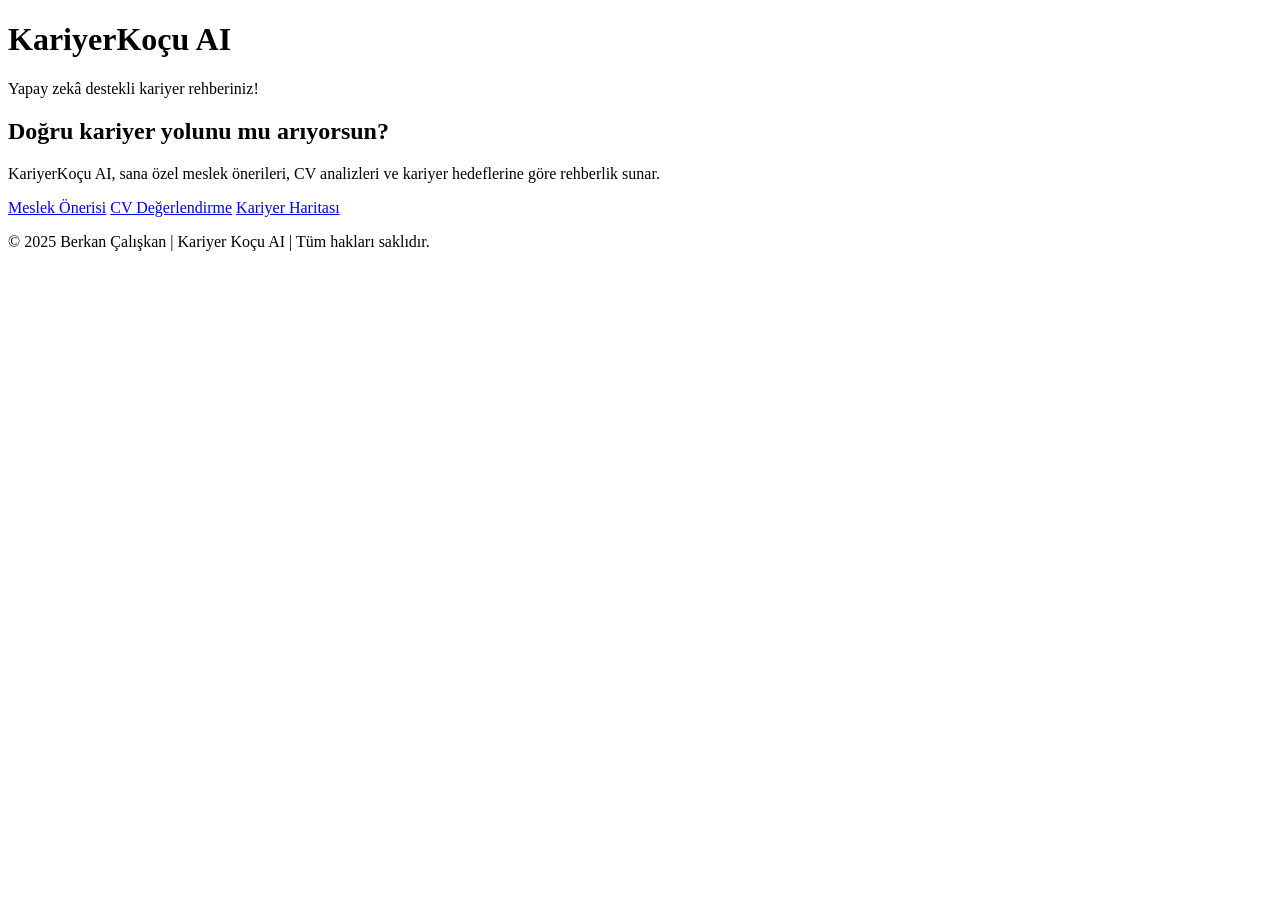
==== index.html @ 71097b5d "Create index.html" ====
<!DOCTYPE html>
<html lang="tr">
<head>
    <meta charset="UTF-8" />
    <meta name="viewport" content="width=device-width, initial-scale=1.0" />
    <title>KariyerKoçu AI</title>
    <link rel="stylesheet" href="style.css" />
    <link href="https://fonts.googleapis.com/css2?family=Inter:wght@400;600&display=swap" rel="stylesheet" />
</head>
<body>
    <header>
        <div class="container">
            <h1>KariyerKoçu AI</h1>
            <p>Yapay zekâ destekli kariyer rehberiniz!</p>
        </div>
    </header>
    <main class="container">
        <section class="intro">
            <h2>Doğru kariyer yolunu mu arıyorsun?</h2>
            <p>KariyerKoçu AI, sana özel meslek önerileri, CV analizleri ve kariyer hedeflerine göre rehberlik sunar.</p>
        </section>

        <section class="buttons">
        <a href="career-suggestion.html" class="btn">Meslek Önerisi</a>
        <a href="cv-analyze.html" class="btn">CV Değerlendirme</a>
        <a href="career-map.html" class="btn">Kariyer Haritası</a>
        </section>
    </main>
    <footer>
        <div class="container">
            <p>&copy; 2025 Berkan Çalışkan | Kariyer Koçu  AI | Tüm hakları saklıdır.</p>
        </div>
        <!--Start of Tawk.to Script-->
<script type="text/javascript">
    var Tawk_API=Tawk_API||{}, Tawk_LoadStart=new Date();
    (function(){
    var s1=document.createElement("script"),s0=document.getElementsByTagName("script")[0];
    s1.async=true;
    s1.src='https://embed.tawk.to/67fcef137ef95219100c37df/1ioq0bpc6';
    s1.charset='UTF-8';
    s1.setAttribute('crossorigin','*');
    s0.parentNode.insertBefore(s1,s0);
    })();
    </script>
    <!--End of Tawk.to Script-->
    </footer>
    <script src="js/ai-helper.js"></script>
</body>
</html>
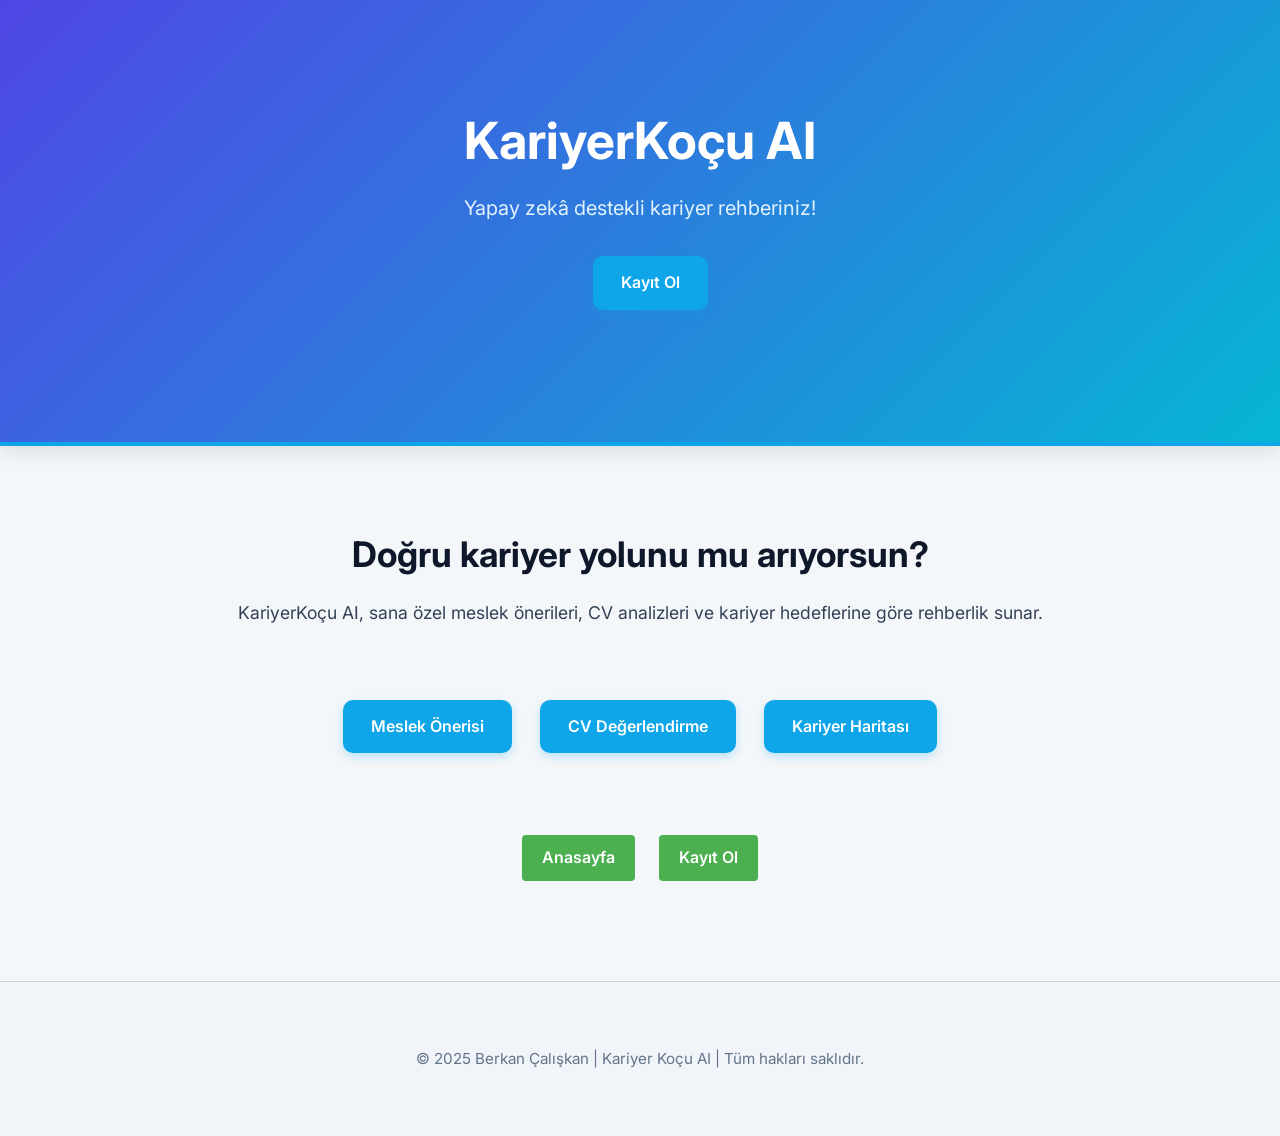
==== commit 199a14ac: "index.html" ====
--- a/index.html
+++ b/index.html
@@ -1,49 +1,89 @@
 <!DOCTYPE html>
 <html lang="tr">
 <head>
-    <meta charset="UTF-8" />
-    <meta name="viewport" content="width=device-width, initial-scale=1.0" />
-    <title>KariyerKoçu AI</title>
-    <link rel="stylesheet" href="style.css" />
-    <link href="https://fonts.googleapis.com/css2?family=Inter:wght@400;600&display=swap" rel="stylesheet" />
+  <meta charset="UTF-8" />
+  <meta name="viewport" content="width=device-width, initial-scale=1.0" />
+  <title>KariyerKoçu AI</title>
+  <link rel="stylesheet" href="style.css" />
+  <link href="https://fonts.googleapis.com/css2?family=Inter:wght@400;600&display=swap" rel="stylesheet" />
+  <style>
+    /* Basit buton stili örneği */
+    .nav-btns {
+      text-align: center;
+      margin-top: 20px;
+    }
+    .nav-btns a {
+      display: inline-block;
+      margin: 0 10px;
+      padding: 10px 20px;
+      background-color: #4CAF50;
+      color: #fff;
+      text-decoration: none;
+      border-radius: 4px;
+      font-weight: 600;
+    }
+    .nav-btns a:hover {
+      background-color: #45a049;
+    }
+  </style>
 </head>
 <body>
-    <header>
+  <header>
+    <div class="container">
+      <h1>KariyerKoçu AI</h1>
+      <p>Yapay zekâ destekli kariyer rehberiniz!</p>
+      <!-- Navigasyon Menüsü -->
+      <nav>
         <div class="container">
-            <h1>KariyerKoçu AI</h1>
-            <p>Yapay zekâ destekli kariyer rehberiniz!</p>
+          <ul>
+            <a href="register.html" class="btn">Kayıt Ol</a>
+          </ul>
         </div>
-    </header>
-    <main class="container">
-        <section class="intro">
-            <h2>Doğru kariyer yolunu mu arıyorsun?</h2>
-            <p>KariyerKoçu AI, sana özel meslek önerileri, CV analizleri ve kariyer hedeflerine göre rehberlik sunar.</p>
-        </section>
-
-        <section class="buttons">
-        <a href="career-suggestion.html" class="btn">Meslek Önerisi</a>
-        <a href="cv-analyze.html" class="btn">CV Değerlendirme</a>
-        <a href="career-map.html" class="btn">Kariyer Haritası</a>
-        </section>
-    </main>
-    <footer>
-        <div class="container">
-            <p>&copy; 2025 Berkan Çalışkan | Kariyer Koçu  AI | Tüm hakları saklıdır.</p>
-        </div>
-        <!--Start of Tawk.to Script-->
-<script type="text/javascript">
-    var Tawk_API=Tawk_API||{}, Tawk_LoadStart=new Date();
-    (function(){
-    var s1=document.createElement("script"),s0=document.getElementsByTagName("script")[0];
-    s1.async=true;
-    s1.src='https://embed.tawk.to/67fcef137ef95219100c37df/1ioq0bpc6';
-    s1.charset='UTF-8';
-    s1.setAttribute('crossorigin','*');
-    s0.parentNode.insertBefore(s1,s0);
-    })();
+      </nav>
+    </div>
+  </header>
+  
+  <main class="container">
+    <section class="intro">
+      <h2>Doğru kariyer yolunu mu arıyorsun?</h2>
+      <p>KariyerKoçu AI, sana özel meslek önerileri, CV analizleri ve kariyer hedeflerine göre rehberlik sunar.</p>
+    </section>
+    
+    <!-- İşlevsel Butonlar -->
+    <section class="buttons">
+      <a href="career-suggestion.html" class="btn">Meslek Önerisi</a>
+      <a href="cv-analyze.html" class="btn">CV Değerlendirme</a>
+      <a href="career-map.html" class="btn">Kariyer Haritası</a>
+    </section>
+    
+    <!-- Anasayfa ve Kayıt Ol Butonları (Alternatif navigasyon, örneğin sayfa ortasında) -->
+    <section class="nav-btns">
+      <a href="index.html">Anasayfa</a>
+      <a href="register.html">Kayıt Ol</a>
+    </section>
+    
+    <!-- Diğer sayfa içerikleri (Hakkımızda, Vizyon & Misyon, vs.) buraya eklenebilir -->
+  </main>
+  
+  <footer>
+    <div class="container">
+      <p>&copy; 2025 Berkan Çalışkan | Kariyer Koçu AI | Tüm hakları saklıdır.</p>
+    </div>
+    <!-- Tawk.to Canlı Destek Script -->
+    <script type="text/javascript">
+      var Tawk_API = Tawk_API || {},
+        Tawk_LoadStart = new Date();
+      (function () {
+        var s1 = document.createElement("script"),
+          s0 = document.getElementsByTagName("script")[0];
+        s1.async = true;
+        s1.src = 'https://embed.tawk.to/67fcef137ef95219100c37df/1ioq0bpc6';
+        s1.charset = 'UTF-8';
+        s1.setAttribute('crossorigin', '*');
+        s0.parentNode.insertBefore(s1, s0);
+      })();
     </script>
-    <!--End of Tawk.to Script-->
-    </footer>
-    <script src="js/ai-helper.js"></script>
+  </footer>
+  <script src="js/ai-helper.js"></script>
 </body>
 </html>
--- a/style.css
+++ b/style.css
@@ -0,0 +1,249 @@
+/* ========== Global Styles ========== */
+body {
+    font-family: 'Inter', sans-serif;
+    margin: 0;
+    padding: 0;
+    background-color: #f4f7fa;
+    color: #1e293b;
+    line-height: 1.6;
+  }
+  
+  .container {
+    max-width: 1100px;
+    margin: 0 auto;
+    padding: 20px 40px;
+    box-sizing: border-box;
+  }
+  
+  /* ========== Header ========== */
+  header {
+    background: linear-gradient(135deg, #4f46e5, #06b6d4);
+    color: #ffffff;
+    text-align: center;
+    padding: 80px 20px;
+    border-bottom: 4px solid #0ea5e9;
+    box-shadow: 0 6px 18px rgba(0, 0, 0, 0.1);
+  }
+  
+  header h1 {
+    font-size: 3.2rem;
+    margin: 0 0 10px;
+    font-weight: 700;
+  }
+  
+  header p {
+    font-size: 1.25rem;
+    margin: 0;
+    color: #e0f2fe;
+  }
+  
+  /* ========== Intro Section ========== */
+  .intro {
+    margin: 60px 0;
+    text-align: center;
+  }
+  
+  .intro h2 {
+    font-size: 2.2rem;
+    color: #0f172a;
+    margin-bottom: 12px;
+  }
+  
+  .intro p {
+    font-size: 1.1rem;
+    color: #334155;
+  }
+  
+  /* ========== Buttons ========== */
+  .buttons {
+    text-align: center;
+    margin-bottom: 70px;
+  }
+  
+  .btn {
+    display: inline-block;
+    margin: 12px;
+    padding: 14px 28px;
+    background-color: #0ea5e9;
+    color: #ffffff;
+    text-decoration: none;
+    border-radius: 10px;
+    font-size: 1rem;
+    font-weight: 600;
+    transition: all 0.3s ease;
+    box-shadow: 0 4px 10px rgba(14, 165, 233, 0.25);
+  }
+  
+  .btn:hover {
+    background-color: #0284c7;
+    transform: translateY(-2px);
+    box-shadow: 0 6px 14px rgba(2, 132, 199, 0.3);
+  }
+  
+  /* ========== Form Styles ========== */
+  form label {
+    display: block;
+    margin-bottom: 8px;
+    font-weight: 600;
+    color: #0369a1;
+  }
+  
+  form input,
+  form textarea {
+    width: 100%;
+    padding: 14px;
+    border: 1px solid #cbd5e1;
+    border-radius: 8px;
+    background-color: #ffffff;
+    margin-bottom: 20px;
+    font-size: 1rem;
+    transition: border-color 0.3s;
+  }
+  
+  form input:focus,
+  form textarea:focus {
+    border-color: #06b6d4;
+    outline: none;
+  }
+  
+  form button {
+    background-color: #4f46e5;
+    color: #ffffff;
+    border: none;
+    padding: 14px 24px;
+    border-radius: 8px;
+    font-size: 1rem;
+    font-weight: 600;
+    cursor: pointer;
+    transition: background-color 0.3s, transform 0.2s;
+  }
+  
+  form button:hover {
+    background-color: #4338ca;
+    transform: scale(1.03);
+  }
+  
+  /* ========== Output Section ========== */
+  #roadmap-output,
+  #cv-analysis-output {
+    margin-top: 40px;
+    padding: 30px;
+    background-color: #e0f2fe;
+    border-left: 6px solid #06b6d4;
+    border-radius: 12px;
+    font-size: 1rem;
+    color: #1f2937;
+    box-shadow: 0 4px 12px rgba(14, 165, 233, 0.15);
+  }
+  
+  #roadmap-output h3,
+  #cv-analysis-output h3 {
+    margin-top: 0;
+    color: #0369a1;
+  }
+  
+  ul {
+    padding-left: 20px;
+    margin: 0;
+  }
+  
+  ul li {
+    margin-bottom: 10px;
+    line-height: 1.5;
+  }
+  
+  /* ========== Footer ========== */
+  footer {
+    background-color: #f1f5f9;
+    text-align: center;
+    padding: 30px 20px;
+    font-size: 0.95rem;
+    color: #64748b;
+    border-top: 1px solid #cbd5e1;
+    margin-top: 80px;
+  }
+  
+  /* ========== Responsive ========== */
+  @media (max-width: 768px) {
+    header h1 {
+      font-size: 2.2rem;
+    }
+  
+    .btn {
+      width: 90%;
+      padding: 12px;
+      font-size: 1rem;
+    }
+  
+    .container {
+      padding: 16px;
+    }
+  
+    .intro h2 {
+      font-size: 1.6rem;
+    }
+  
+    .intro p {
+      font-size: 1rem;
+    }
+    #chat-widget {
+      position: fixed;
+      bottom: 20px;
+      right: 20px;
+      font-family: 'Inter', sans-serif;
+      z-index: 1000;
+  }
+  
+  #chat-toggle {
+      background-color: #4CAF50;
+      color: white;
+      border: none;
+      padding: 12px 16px;
+      border-radius: 30px;
+      cursor: pointer;
+      box-shadow: 0 4px 6px rgba(0,0,0,0.1);
+  }
+  
+  #chat-box {
+      width: 300px;
+      height: 400px;
+      background: white;
+      border: 1px solid #ccc;
+      border-radius: 12px;
+      position: absolute;
+      bottom: 60px;
+      right: 0;
+      display: flex;
+      flex-direction: column;
+      box-shadow: 0 4px 12px rgba(0,0,0,0.2);
+  }
+  
+  #chat-box.hidden {
+      display: none;
+  }
+  
+  #chat-header {
+      background: #4CAF50;
+      color: white;
+      padding: 10px;
+      border-top-left-radius: 12px;
+      border-top-right-radius: 12px;
+      font-weight: bold;
+  }
+  
+  #chat-messages {
+      flex: 1;
+      padding: 10px;
+      overflow-y: auto;
+      font-size: 14px;
+  }
+  
+  #chat-input {
+      border: none;
+      border-top: 1px solid #ccc;
+      padding: 10px;
+      width: 100%;
+      box-sizing: border-box;
+  }
+  
+  }
